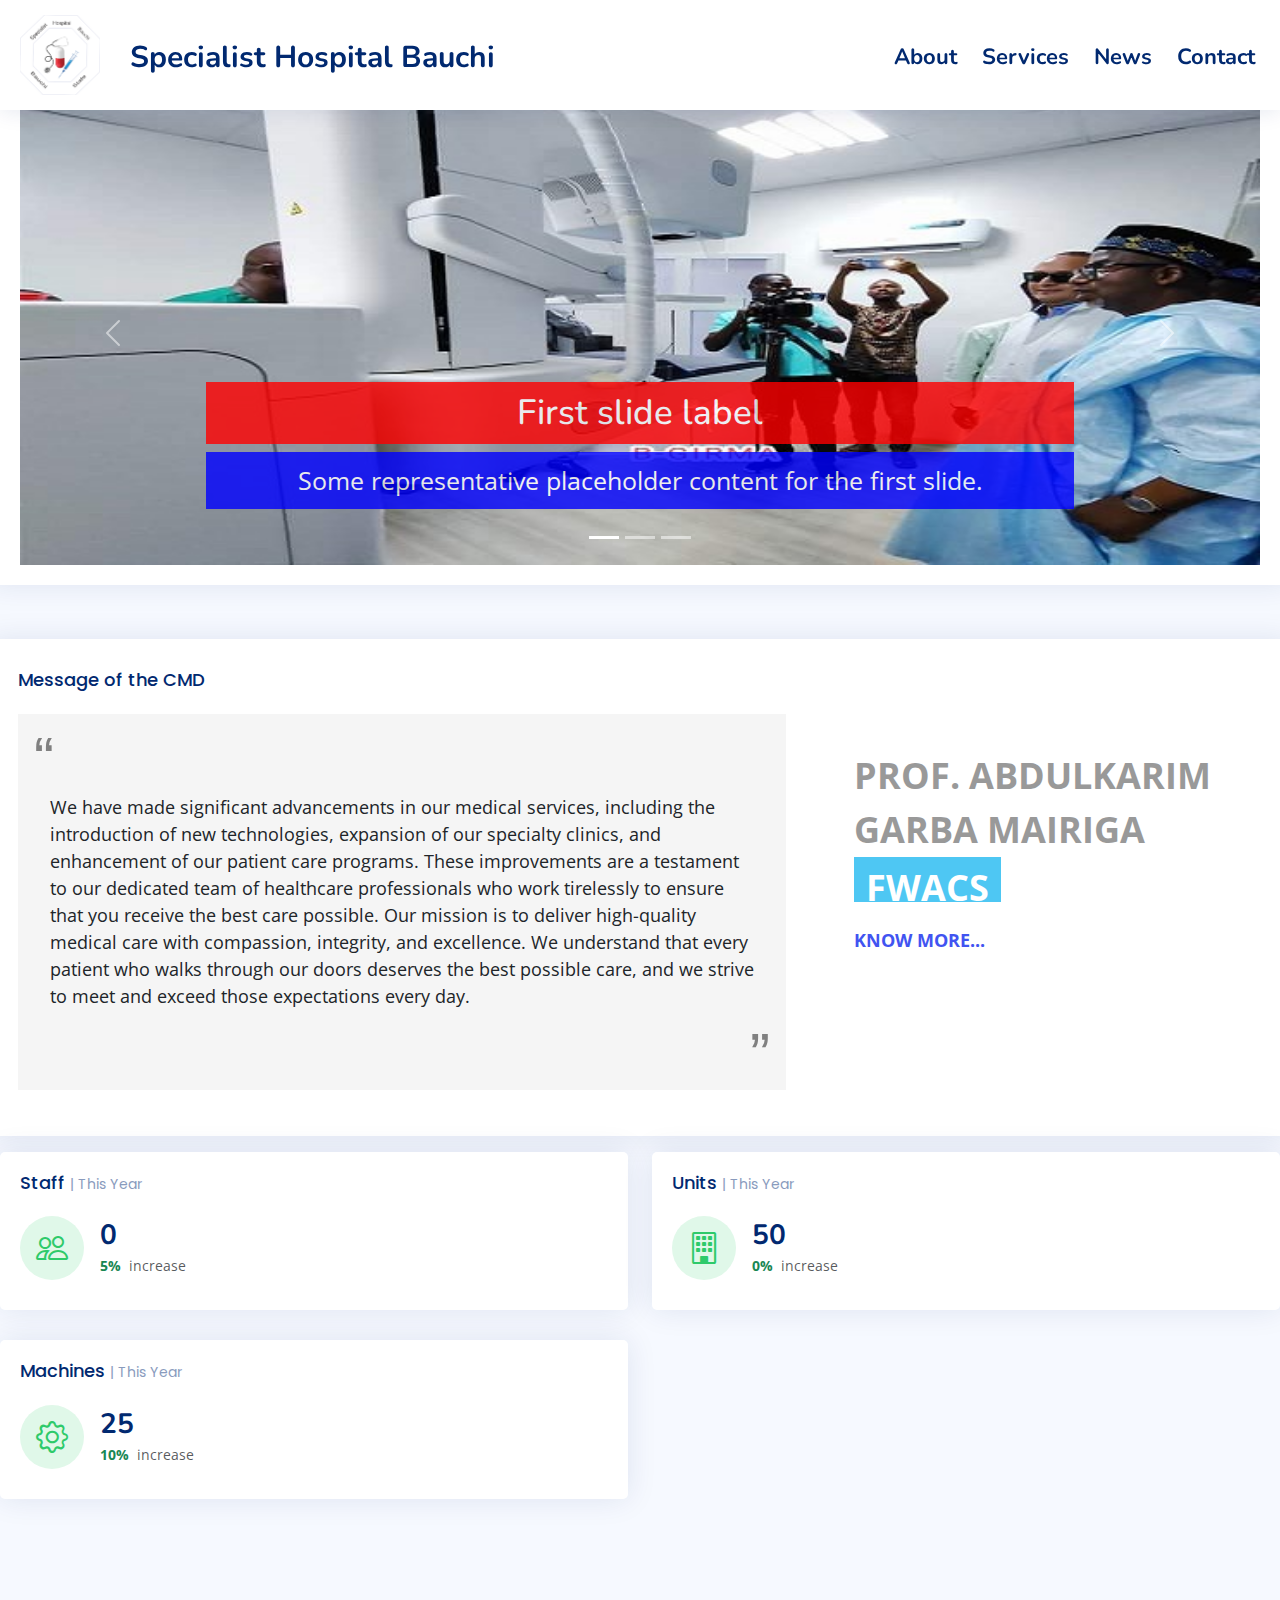
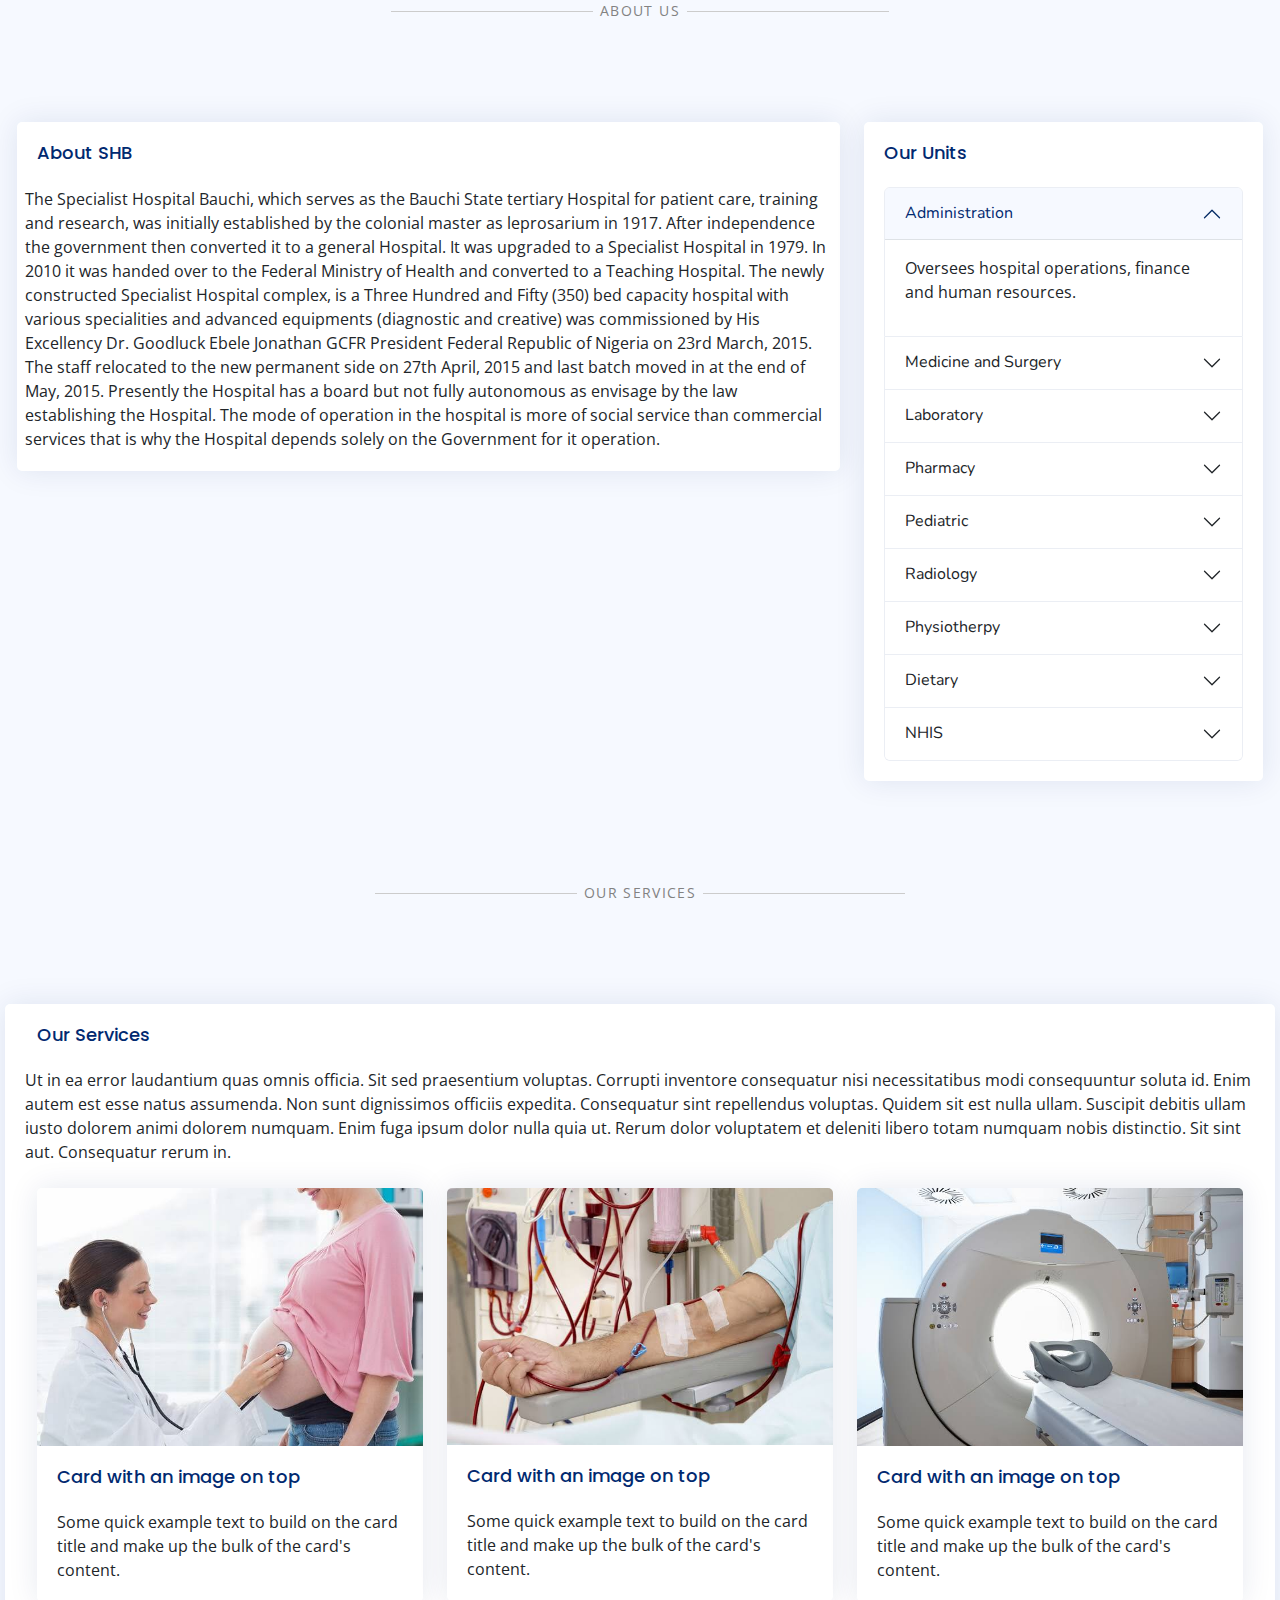
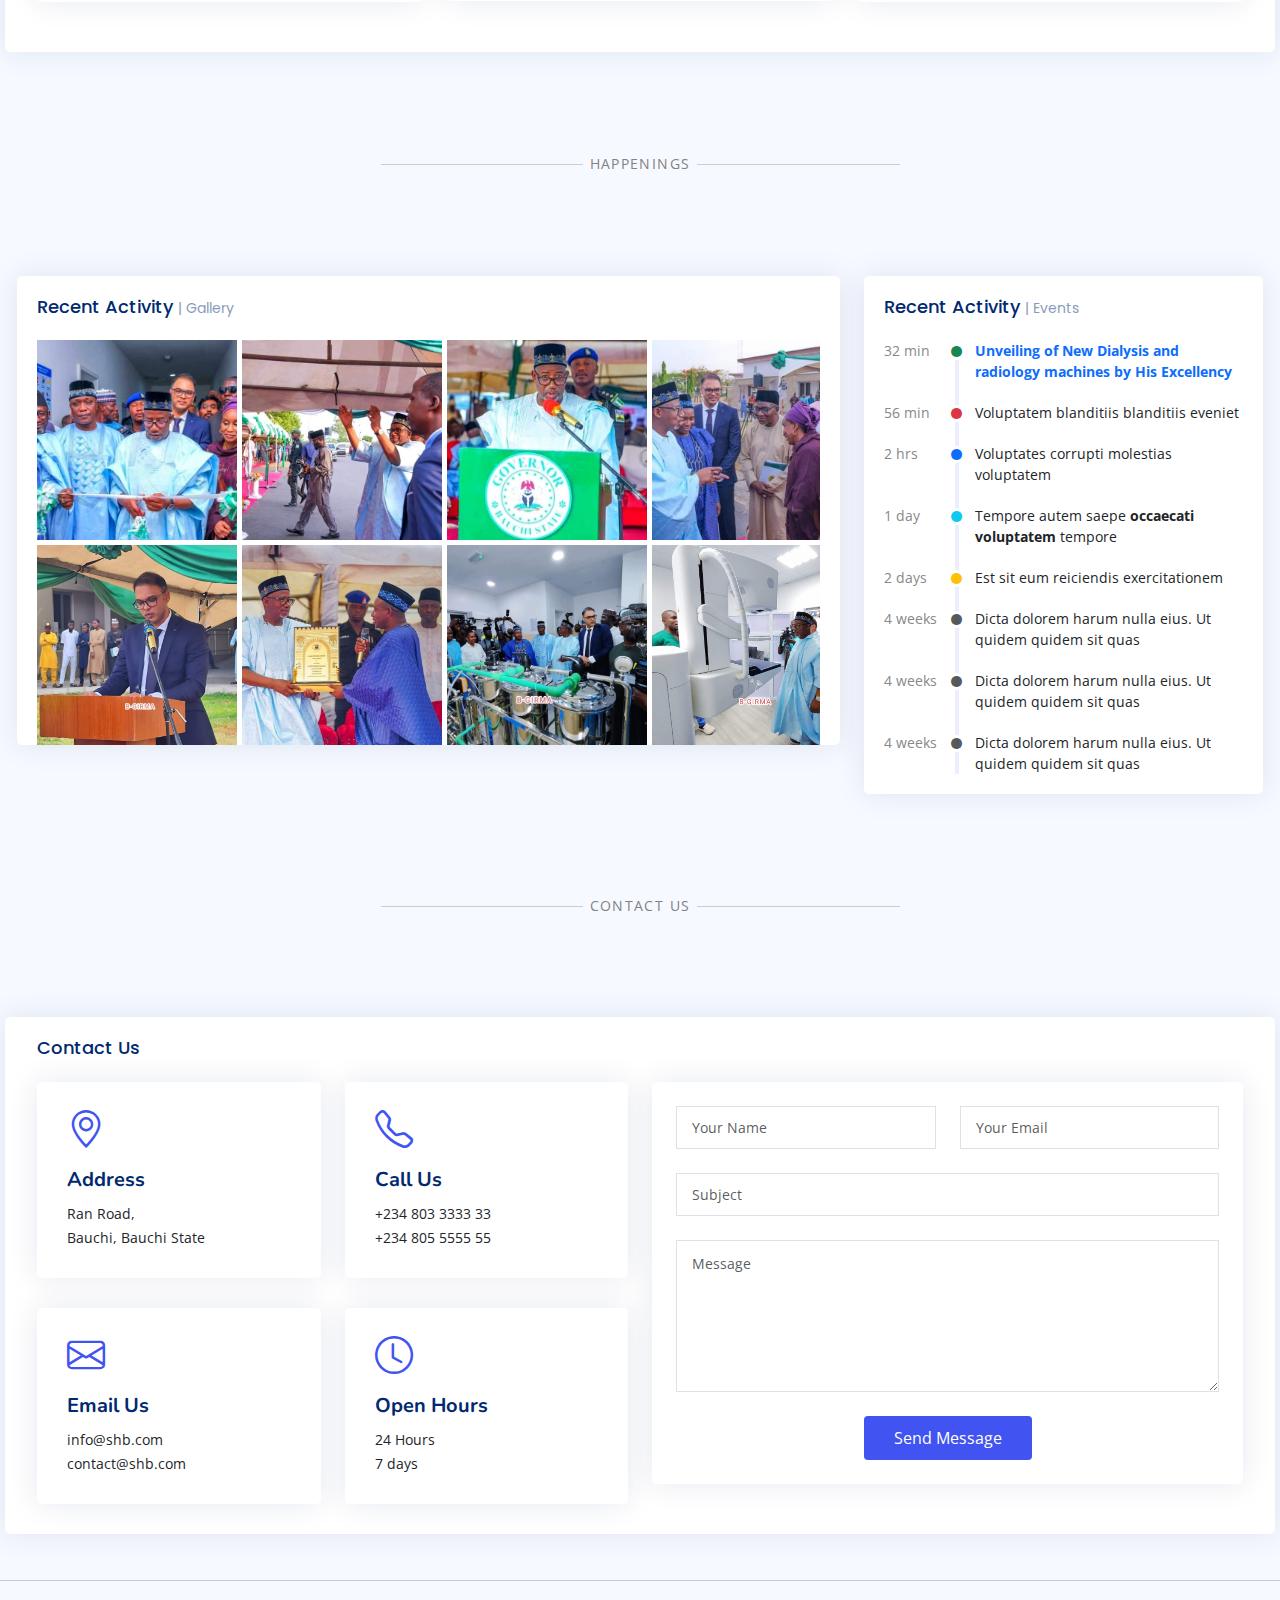
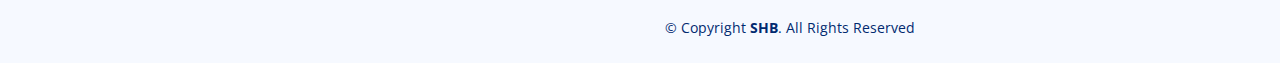
==== index.html @ db1c8786 "adding-files" ====
<!DOCTYPE html>
<html lang="en">

<head>
  <meta charset="utf-8">
  <meta content="width=device-width, initial-scale=1.0" name="viewport">

  <title>Specialist Hospital Bauchi</title>
  <meta content="" name="description">
  <meta content="" name="keywords">

  <!-- Favicons -->
  <link href="assets/img/shb/shb_logo.png" rel="icon">
  <link href="assets/img/apple-touch-icon.png" rel="apple-touch-icon">

  <!-- Google Fonts -->
  <link href="https://fonts.gstatic.com" rel="preconnect">
  <link href="https://fonts.googleapis.com/css?family=Open+Sans:300,300i,400,400i,600,600i,700,700i|Nunito:300,300i,400,400i,600,600i,700,700i|Poppins:300,300i,400,400i,500,500i,600,600i,700,700i" rel="stylesheet">

  <!-- Vendor CSS Files -->
  <link href="assets/vendor/bootstrap/css/bootstrap.min.css" rel="stylesheet">
  <link href="assets/vendor/bootstrap-icons/bootstrap-icons.css" rel="stylesheet">
  <link href="assets/vendor/boxicons/css/boxicons.min.css" rel="stylesheet">
  <link href="assets/vendor/quill/quill.snow.css" rel="stylesheet">
  <link href="assets/vendor/quill/quill.bubble.css" rel="stylesheet">
  <link href="assets/vendor/remixicon/remixicon.css" rel="stylesheet">
  <link href="assets/vendor/simple-datatables/style.css" rel="stylesheet">

  <!-- Template Main CSS File -->
  <link href="assets/css/style.css" rel="stylesheet">

  <!-- =======================================================
  * Template Name: NiceAdmin
  * Updated: May 30 2023 with Bootstrap v5.3.0
  * Template URL: https://bootstrapmade.com/nice-admin-bootstrap-admin-html-template/
  * Author: BootstrapMade.com
  * License: https://bootstrapmade.com/license/
  ======================================================== -->
</head>

<body>
  <!-- ======= Header ======= -->
  <header id="header" class="header fixed-top d-flex align-items-center" >
    <div class="d-flex align-items-center justify-content-between">
      <a href="index.html" class="logo d-flex align-items-center">
        <img src="assets/img/shb/shb_logo.png"  height="80px" width="80px" alt="">
      </a>
      <span class="d-none d-lg-block" id="head-title">Specialist Hospital Bauchi</span>
    </div><!-- End Logo -->
    <nav class="header-nav ms-auto" >
      <ul class="d-flex align-items-center">
        <li class="nav-item dropdown">
          <a class="nav-link nav-icon" href="#about">
           About
          </a><!-- End About -->
         </li>
        </li><!-- End About Nav -->
        <li class="nav-item dropdown">
          <a class="nav-link nav-icon" href="#services">
           Services
          </a><!-- End About -->
        </li><!-- End About Nav -->
        <li class="nav-item dropdown">
          <a class="nav-link nav-icon" href="#news">
           News
          </a><!-- End About -->
        </li>
        </li><!-- End About Nav -->
        <li class="nav-item dropdown">
          <a class="nav-link nav-icon" href="#contact">
           Contact
          </a>
        </li><!-- End Contact Nav -->
      </ul>
    </nav><!-- End Icons Navigation -->
  </header><!-- End Header -->
  
  <section class="section dashboard">
    <!-- Hero -->
    <div class="row">
      <div class="card" style="margin-top: -100px;">
        <div class="card-body">
          <!-- Slides with captions -->
          <div id="carouselExampleCaptions" class="carousel slide" data-bs-ride="carousel">
            <div class="carousel-indicators">
              <button type="button" data-bs-target="#carouselExampleCaptions" data-bs-slide-to="0" class="active" aria-current="true" aria-label="Slide 1"></button>
              <button type="button" data-bs-target="#carouselExampleCaptions" data-bs-slide-to="1" aria-label="Slide 2"></button>
              <button type="button" data-bs-target="#carouselExampleCaptions" data-bs-slide-to="2" aria-label="Slide 3"></button>
            </div>
            <div class="carousel-inner">
              <div class="carousel-item active">
                <img src="assets/img/shb/launching (1).jpg" class="d-block w-100" alt="...">
                <div class="carousel-caption d-none d-md-block">
                  <h5 class="heroe-title">First slide label</h5>
                  <p class="heroe-details">Some representative placeholder content for the first slide.</p>
                </div>
              </div>
              <div class="carousel-item">
                <img src="assets/img/shb/launching (2).jpg" class="d-block w-100" alt="...">
                <div class="carousel-caption d-none d-md-block">
                  <h5 class="heroe-title">Second slide label</h5>
                  <p class="heroe-details">Some representative placeholder content for the second slide.</p>
                </div>
              </div>
              <div class="carousel-item">
                <img src="assets/img/shb/launching (3).jpg" class="d-block w-100" alt="...">
                <div class="carousel-caption d-none d-md-block">
                  <h5 class="heroe-title">Third slide label</h5>
                  <p class="heroe-details">Some representative placeholder content for the third slide.</p>
                </div>
              </div>
            </div>

            <button class="carousel-control-prev" type="button" data-bs-target="#carouselExampleCaptions" data-bs-slide="prev">
              <span class="carousel-control-prev-icon" aria-hidden="true"></span>
              <span class="visually-hidden">Previous</span>
            </button>
            <button class="carousel-control-next" type="button" data-bs-target="#carouselExampleCaptions" data-bs-slide="next">
              <span class="carousel-control-next-icon" aria-hidden="true"></span>
              <span class="visually-hidden">Next</span>
            </button>
          </div><!-- End Slides with captions -->
        </div>
      </div>
    </div><!-- End Heroe -->
    <br>
    <!-- Message of the CMD -->
    <div class="row">
      <!-- Card with an image on left -->
      <div class="card mb-3" style="padding: 10px;">
        <div class="row g-0">
          <div class="col-md-8">
            <div class="card-body">
              <h5 class="card-title">Message of the CMD</h5>
              <p id="quote" style="font-size: 18px;">
                We have made significant advancements in our medical services, including the introduction of new technologies, expansion of our specialty clinics, and enhancement of our patient care programs. These improvements are a testament to our dedicated team of healthcare professionals who work tirelessly to ensure that you receive the best care possible. Our mission is to deliver high-quality medical care with compassion, integrity, and excellence. We understand that every patient who walks through our doors deserves the best possible care, and we strive to meet and exceed those expectations every day.
              </p>
            </div>
          </div>
          <div class="col-md-4">

            <div id=container>
              Prof. Abdulkarim Garba Mairiga 
              <div id=flip>
                <div><div>FWACS</div></div>
                <div><div>MHPM</div></div>
                <div><div>MBBS</div></div>
              </div>
              <a href="templates/cmd.html" style="font-size: large;">Know more...</a>
            </div>  
          </div>
        </div>
      </div><!-- End Card with an image on left -->
    </div><!-- End message of the CMD -->
    <!-- numbers -->
    <div class="row">
      <!-- Left side columns -->
      <div class="col-lg-12">
        <div class="row">
          <!-- Revenue Card -->
          <div class="col-xxl-4 col-md-6">
            <div class="card info-card revenue-card">

              <div class="card-body">
                <h5 class="card-title">Staff <span>| This Year</span></h5>

                <div class="d-flex align-items-center">
                  <div class="card-icon rounded-circle d-flex align-items-center justify-content-center">
                    <i class="bi bi-people"></i>
                  </div>
                  <div class="ps-3">
                    <h6>
                      <span class="number counter">0</span>
                    </h6>
                    <span class="text-success small pt-1 fw-bold">5%</span> <span class="text-muted small pt-2 ps-1">increase</span>

                  </div>
                </div>
              </div>

            </div>
          </div><!-- End Revenue Card -->

          <!-- Revenue Card -->
          <div class="col-xxl-4 col-md-6">
            <div class="card info-card revenue-card">

              <div class="card-body">
                <h5 class="card-title">Units <span>| This Year</span></h5>

                <div class="d-flex align-items-center">
                  <div class="card-icon rounded-circle d-flex align-items-center justify-content-center">
                    <i class="bi bi-building"></i>
                  </div>
                  <div class="ps-3">
                    <h6>50</h6>
                    <span class="text-success small pt-1 fw-bold">0%</span> <span class="text-muted small pt-2 ps-1">increase</span>

                  </div>
                </div>
              </div>

            </div>
          </div><!-- End Revenue Card -->

          <!-- Revenue Card -->
          <div class="col-xxl-4 col-md-6">
            <div class="card info-card revenue-card">

              <div class="card-body">
                <h5 class="card-title">Machines <span>| This Year</span></h5>

                <div class="d-flex align-items-center">
                  <div class="card-icon rounded-circle d-flex align-items-center justify-content-center">
                    <i class="bi bi-gear"></i>
                  </div>
                  <div class="ps-3">
                    <h6>25</h6>
                    <span class="text-success small pt-1 fw-bold">10%</span> <span class="text-muted small pt-2 ps-1">increase</span>

                  </div>
                </div>
              </div>

            </div>
          </div><!-- End Revenue Card -->
          <br>
        </div>
      </div>
    </div><!-- End numbers -->
    <!-- about -->
    <div id="about" class="seperator"><div class="or or--x" aria-role="presentation">ABOUT US</div></div>
    <br>
    <div class="row" style="margin: 5px;" >
      <!-- Left side columns -->
      <div class="col-lg-8">
        <!-- Default Card -->
        <div class="card">
          <div class="card-body">
            <h5 class="card-title">About SHB</h5>
            <div class="row">
              The Specialist Hospital Bauchi, which serves as the Bauchi State tertiary Hospital for patient care, training and research, was initially established by the colonial master as leprosarium in 1917. After independence the government then converted it to a general Hospital. It was upgraded to a Specialist Hospital in 1979. In 2010 it was handed over to the Federal Ministry of Health and converted to a Teaching Hospital. The newly constructed Specialist Hospital complex, is a Three Hundred and Fifty (350) bed capacity hospital with various specialities and advanced equipments (diagnostic and creative)   was commissioned by His Excellency Dr. Goodluck Ebele Jonathan GCFR President Federal Republic of Nigeria on 23rd March, 2015. The staff relocated to the new permanent side on 27th April, 2015 and last batch moved in at the end of May, 2015. Presently the Hospital has a board but not fully autonomous as envisage by the law establishing the Hospital. The mode of operation in the hospital is more of social service than commercial services that is why the Hospital depends solely on the Government for it operation.
            </div>           
          </div>
        </div><!-- End Default Card -->
      </div><!-- End Left side columns -->

      <!-- Right side columns -->
      <div class="col-lg-4">
          <!-- Default Card -->
        <div class="card">
          <div class="card-body">
            <h5 class="card-title">Our Units</h5>
            <!-- Default Accordion -->
            <div class="accordion" id="accordionExample">
              <div class="accordion-item">
                <h2 class="accordion-header" id="headingOne">
                  <button class="accordion-button" type="button" data-bs-toggle="collapse" data-bs-target="#collapseOne" aria-expanded="true" aria-controls="collapseOne">
                    Administration
                  </button>
                </h2>
                <div id="collapseOne" class="accordion-collapse collapse show" aria-labelledby="headingOne" data-bs-parent="#accordionExample">
                  <div class="accordion-body">
                    <p class="unit-details">Oversees hospital operations, finance and human resources.</p>
                  </div>
                </div>
              </div>
              <div class="accordion-item">
                <h2 class="accordion-header" id="headingTwo">
                  <button class="accordion-button collapsed" type="button" data-bs-toggle="collapse" data-bs-target="#collapseTwo" aria-expanded="false" aria-controls="collapseTwo">
                    Medicine and Surgery
                  </button>
                </h2>
                <div id="collapseTwo" class="accordion-collapse collapse" aria-labelledby="headingTwo" data-bs-parent="#accordionExample">
                  <div class="accordion-body">
                    <p class="unit-details">Oversees clinical and surgical operations.</p>
                  </div>
                </div>
              </div>
              <div class="accordion-item">
                <h2 class="accordion-header" id="headingThree">
                  <button class="accordion-button collapsed" type="button" data-bs-toggle="collapse" data-bs-target="#collapseThree" aria-expanded="false" aria-controls="collapseThree">
                    Laboratory
                  </button>
                </h2>
                <div id="collapseThree" class="accordion-collapse collapse" aria-labelledby="headingThree" data-bs-parent="#accordionExample">
                  <div class="accordion-body">
                    <p class="unit-details">
                      Conducts blood tests, biopsies, and other diagnostic tests.
                    </p>
                  </div>
                </div>
              </div>
              <div class="accordion-item">
                <h2 class="accordion-header" id="headingFour">
                  <button class="accordion-button collapsed" type="button" data-bs-toggle="collapse" data-bs-target="#collapseFour" aria-expanded="false" aria-controls="collapseThree">
                    Pharmacy
                  </button>
                </h2>
                <div id="collapseFour" class="accordion-collapse collapse" aria-labelledby="headingFour" data-bs-parent="#accordionExample">
                  <div class="accordion-body">
                    <p class="unit-details">
                      Dispenses medications and advices on drug use.
                    </p>
                  </div>
                </div>
              </div>
              <div class="accordion-item">
                <h2 class="accordion-header" id="headingFive">
                  <button class="accordion-button collapsed" type="button" data-bs-toggle="collapse" data-bs-target="#collapseFive" aria-expanded="false" aria-controls="collapseThree">
                    Pediatric
                  </button>
                </h2>
                <div id="collapseFive" class="accordion-collapse collapse" aria-labelledby="headingFive" data-bs-parent="#accordionExample">
                  <div class="accordion-body">
                    <p class="unit-details">
                      Cares for infants, children, and adolescence.
                    </p>
                  </div>
                </div>
              </div>
              <div class="accordion-item">
                <h2 class="accordion-header" id="headingSix">
                  <button class="accordion-button collapsed" type="button" data-bs-toggle="collapse" data-bs-target="#collapseSix" aria-expanded="false" aria-controls="collapseThree">
                    Radiology
                  </button>
                </h2>
                <div id="collapseSix" class="accordion-collapse collapse" aria-labelledby="headingSix" data-bs-parent="#accordionExample">
                  <div class="accordion-body">
                    <p class="unit-details">
                      Provide X-ray, ultround, CT scan and other radiographic sevices.
                    </p>
                  </div>
                </div>
              </div>
              <div class="accordion-item">
                <h2 class="accordion-header" id="headingSeven">
                  <button class="accordion-button collapsed" type="button" data-bs-toggle="collapse" data-bs-target="#collapseSeven" aria-expanded="false" aria-controls="collapseThree">
                    Physiotherpy
                  </button>
                </h2>
                <div id="collapseSeven" class="accordion-collapse collapse" aria-labelledby="headingSeven" data-bs-parent="#accordionExample">
                  <div class="accordion-body">
                    <p class="unit-details">
                      Helps patients recover from injuries or illness.
                    </p>
                  </div>
                </div>
              </div>
              <div class="accordion-item">
                <h2 class="accordion-header" id="headingEight">
                  <button class="accordion-button collapsed" type="button" data-bs-toggle="collapse" data-bs-target="#collapseEight" aria-expanded="false" aria-controls="collapseThree">
                    Dietary
                  </button>
                </h2>
                <div id="collapseEight" class="accordion-collapse collapse" aria-labelledby="headingEight" data-bs-parent="#accordionExample">
                  <div class="accordion-body">
                    <p class="unit-details">
                      Provides nutritional councelling and meal planning.
                    </p>
                  </div>
                </div>
              </div>
              <div class="accordion-item">
                <h2 class="accordion-header" id="headingNine">
                  <button class="accordion-button collapsed" type="button" data-bs-toggle="collapse" data-bs-target="#collapseEight" aria-expanded="false" aria-controls="collapseThree">
                    NHIS
                  </button>
                </h2>
                <div id="collapseNine" class="accordion-collapse collapse" aria-labelledby="headingNine" data-bs-parent="#accordionExample">
                  <div class="accordion-body">
                    <p class="unit-details">
                      Provides helth insurance for assurance of health services.
                    </p>
                  </div>
                </div>
              </div>
            </div><!-- End Default Accordion Example -->
          </div>
        </div><!-- End Default Card -->
      </div><!-- End Right side columns -->
    </div><!-- End about -->
   
    <!-- services -->
    <div id="services" class="seperator"><div class="or or--x" aria-role="presentation">OUR SERVICES</div></div>
    <br>
    <div class="row" style="margin: 5px;" id="services">
      <!-- Default Card -->
      <div class="card">
        <div class="card-body">
          <h5 class="card-title">Our Services</h5>
          <div class="row">
            Ut in ea error laudantium quas omnis officia. Sit sed praesentium voluptas. Corrupti inventore consequatur nisi necessitatibus modi consequuntur soluta id. Enim autem est esse natus assumenda. Non sunt dignissimos officiis expedita. Consequatur sint repellendus voluptas.
            Quidem sit est nulla ullam. Suscipit debitis ullam iusto dolorem animi dolorem numquam. Enim fuga ipsum dolor nulla quia ut.
            Rerum dolor voluptatem et deleniti libero totam numquam nobis distinctio. Sit sint aut. Consequatur rerum in.
          </div>
          <br>
          <div class="row">
            <div class="col-lg-4">
              <!-- Card with an image on top -->
              <div class="card">
                <img src="assets/img/shb/maternity.jpeg" class="card-img-top" alt="...">
                <div class="card-body">
                  <h5 class="card-title">Card with an image on top</h5>
                  <p class="card-text">Some quick example text to build on the card title and make up the bulk of the card's content.</p>
                </div>
              </div><!-- End Card with an image on top -->
            </div>
            <div class="col-lg-4">
              <!-- Card with an image on top -->
              <div class="card">
                <img src="assets/img/shb/dialysis.jpeg" class="card-img-top" alt="...">
                <div class="card-body">
                  <h5 class="card-title">Card with an image on top</h5>
                  <p class="card-text">Some quick example text to build on the card title and make up the bulk of the card's content.</p>
                </div>
              </div><!-- End Card with an image on top -->
            </div>
            <div class="col-lg-4">
              <!-- Card with an image on top -->
              <div class="card">
                <img src="assets/img/shb/ct.jpeg" class="card-img-top" alt="...">
                <div class="card-body">
                  <h5 class="card-title">Card with an image on top</h5>
                  <p class="card-text">Some quick example text to build on the card title and make up the bulk of the card's content.</p>
                </div>
              </div><!-- End Card with an image on top -->
            </div>
            
          </div>
        </div>
      </div><!-- End Default Card -->
    </div><!-- End services -->

    <!-- news -->
    <div id="news" class="seperator"><div class="or or--x" aria-role="presentation">HAPPENINGS</div></div>
    <br>
    <div class="row" style="margin: 5px;" id="news">
      <!-- Left side columns -->
      <div class="col-lg-8">
          <!-- Top Selling -->
      
        <div class="card">
          <div class="card-body pb-0">
            <h5 class="card-title">Recent Activity <span>| Gallery</span></h5>

            <div class="gallery" >
              <article style="--bg-img:url(assets/img/shb/launching (36).jpg)">
                <button type="button" aria-label="">
                  <img src="assets/img/shb/launching (36).jpg" alt="Launching of dialysis machine">
                </button>
                <div>
                  <h2>Launching of newly installed machine by His Excellency</h2>
                  <hr>
                  <p>His excellency the Executive Governor of Bauchi State launching the newly installed dialysis and radiology machine at the Specialist Hospital Bauchi</p>
                  <button type="button" data-close="" aria-label="Close" tabindex="-1">&#10005;</button>
                </div>
              </article>
            
              <article style="--bg-img:url(assets/img/shb/launching (25).jpg)">
                <button type="button">
                  <img src="assets/img/shb/launching (25).jpg" alt="His Excellency's arrival">
                </button>
                <div>
                  <h2>His Excellency's arrival</h2>
                  <hr>
                  <p>His Excellency's arrival ath the event of launching newly installed dialysis and radiology machine.</p>
                  <button type="button" data-close="" aria-label="" tabindex="-1">&#10005;</button>
                </div>
              </article>
            
              <article style="--bg-img:url(assets/img/shb/launching (40).jpg)">
                <button type="button">
                  <img src="assets/img/shb/launching (40).jpg" alt="Image ">
                </button>
                <div>
                  <h2>His Excellency making a remark</h2>
                  <hr>
                  <p>His Excellency making a remark on the new development brought to the state through Specialist Hospital Bauchi.</p>
                  <button type="button" data-close="" aria-label="remark"  tabindex="-1">&#10005;</button>
                </div>
              </article>
            
              <article style="--bg-img:url(assets/img/shb/launching (27).jpg)">
                <button type="button">
                  <img src="assets/img/shb/launching (27).jpg" alt="Image ">
                </button>
                <div>
                  <h2>Hats off</h2>
                  <hr>
                  <p>The men behind the Job, His Excellency, Commissioner of Health, the Chairperson Spcialist Hospital Board and the CMD</p>
                  <button type="button" data-close="" aria-label="salute" tabindex="-1">&#10005;</button>
                </div>
              </article>
              </article>
            
              <article style="--bg-img:url(assets/img/shb/launching (11).jpg)">
                <button type="button" aria-label="kiran">
                  <img src="assets/img/shb/launching (11).jpg" alt="Image ">
                </button>
                <div>
                  <h2>Dr. Kiran</h2>
                  <hr>
                  <p>Dr. Kiran, the man whose company are behind the giant stride making a speech and the event.</p>
                  <button type="button" data-close="" aria-label="kiran" tabindex="-1">&#10005;</button>
                </div>
              </article>
              </article>
            
              <article style="--bg-img:url(assets/img/shb/launching (37).jpg)">
                <button type="button" aria-label="award">
                  <img src="assets/img/shb/launching (37).jpg" alt="Image ">
                </button>
                <div>
                  <h2>Award</h2>
                  <hr>
                  <p>Commissioner of Health presenting an award of Excellencce to His Excellency.</p>
                  <button type="button" data-close="" aria-label="award" tabindex="-1">&#10005;</button>
                </div>
              </article>
              </article>
            
              <article style="--bg-img:url(assets/img/shb/launching (8).jpg)">
                <button type="button" aria-label="inspection-1">
                  <img src="assets/img/shb/launching (8).jpg" alt="Image ">
                </button>
                <div>
                  <h2>Inspection of new dialysis machines</h2>
                  <hr>                        
                  <p>The dignitaries inspecting the newly installed dialysis machine.</p>
                  <button type="button" data-close="" aria-label="inspection-1" tabindex="-1">&#10005;</button>
                </div>
              </article>
            
              <article style="--bg-img:url(assets/img/shb/launching (43).jpg)">
                <button type="button" aria-label="inspection-2">
                  <img src="assets/img/shb/launching (43).jpg" alt="Image ">
                </button>
                <div>
                  <h2>Inspection of new radiology machine</h2>
                  <hr>
                  <p>The dignitaries inspecting newly installed radiology machine.</p>
                  <button type="button" data-close="" aria-label="inspection-2" tabindex="-1">&#10005;</button>
                </div>
              </article>
            </div>
        </div>
      </div><!-- End Top Selling -->

      </div><!-- End Left side columns -->

      <!-- Right side columns -->
      <div class="col-lg-4">
        <!-- Recent Activity -->
        <div class="card">
          <div class="card-body">
            <h5 class="card-title">Recent Activity <span>| Events</span></h5>

            <div class="activity">

              <div class="activity-item d-flex">
                <div class="activite-label">32 min</div>
                <i class='bi bi-circle-fill activity-badge text-success align-self-start'></i>
                <div class="activity-content">
                  <a href="templates/unvailing.html" class="text-primary fw-bold">Unveiling of New Dialysis and radiology machines by His Excellency</a>
                </div>
              </div><!-- End activity item-->

              <div class="activity-item d-flex">
                <div class="activite-label">56 min</div>
                <i class='bi bi-circle-fill activity-badge text-danger align-self-start'></i>
                <div class="activity-content">
                  Voluptatem blanditiis blanditiis eveniet
                </div>
              </div><!-- End activity item-->

              <div class="activity-item d-flex">
                <div class="activite-label">2 hrs</div>
                <i class='bi bi-circle-fill activity-badge text-primary align-self-start'></i>
                <div class="activity-content">
                  Voluptates corrupti molestias voluptatem
                </div>
              </div><!-- End activity item-->

              <div class="activity-item d-flex">
                <div class="activite-label">1 day</div>
                <i class='bi bi-circle-fill activity-badge text-info align-self-start'></i>
                <div class="activity-content">
                  Tempore autem saepe <a href="#" class="fw-bold text-dark">occaecati voluptatem</a> tempore
                </div>
              </div><!-- End activity item-->

              <div class="activity-item d-flex">
                <div class="activite-label">2 days</div>
                <i class='bi bi-circle-fill activity-badge text-warning align-self-start'></i>
                <div class="activity-content">
                  Est sit eum reiciendis exercitationem
                </div>
              </div><!-- End activity item-->

              <div class="activity-item d-flex">
                <div class="activite-label">4 weeks</div>
                <i class='bi bi-circle-fill activity-badge text-muted align-self-start'></i>
                <div class="activity-content">
                  Dicta dolorem harum nulla eius. Ut quidem quidem sit quas
                </div>
              </div><!-- End activity item-->
              <div class="activity-item d-flex">
                <div class="activite-label">4 weeks</div>
                <i class='bi bi-circle-fill activity-badge text-muted align-self-start'></i>
                <div class="activity-content">
                  Dicta dolorem harum nulla eius. Ut quidem quidem sit quas
                </div>
              </div><!-- End activity item-->
              <div class="activity-item d-flex">
                <div class="activite-label">4 weeks</div>
                <i class='bi bi-circle-fill activity-badge text-muted align-self-start'></i>
                <div class="activity-content">
                  Dicta dolorem harum nulla eius. Ut quidem quidem sit quas
                </div>
              </div><!-- End activity item-->
              
            </div>
          </div>
        </div><!-- End Recent Activity -->
      </div><!-- End Right side columns -->
    </div><!-- End news -->
    <!-- contact -->
    <div id="contact" class="seperator"><div class="or or--x" aria-role="presentation">CONTACT US</div></div>
    <br>
    <div class="row contact" style="margin: 5px;">
      <div class="card">
        <div class="card-body pb-0">
          <h5 class="card-title">Contact Us</span></h5>
          <div class="row gy-4">

            <div class="col-xl-6">

              <div class="row">
                <div class="col-lg-6">
                  <div class="info-box card">
                    <i class="bi bi-geo-alt"></i>
                    <h3>Address</h3>
                    <p>Ran Road,<br>Bauchi, Bauchi State</p>
                  </div>
                </div>
                <div class="col-lg-6">
                  <div class="info-box card">
                    <i class="bi bi-telephone"></i>
                    <h3>Call Us</h3>
                    <p>+234 803 3333 33<br>+234 805 5555 55</p>
                  </div>
                </div>
                <div class="col-lg-6">
                  <div class="info-box card">
                    <i class="bi bi-envelope"></i>
                    <h3>Email Us</h3>
                    <p>info@shb.com<br>contact@shb.com</p>
                  </div>
                </div>
                <div class="col-lg-6">
                  <div class="info-box card">
                    <i class="bi bi-clock"></i>
                    <h3>Open Hours</h3>
                    <p>24 Hours<br>7 days</p>
                  </div>
                </div>
              </div>
            </div>

            <div class="col-xl-6">
              <div class="card p-4">
                <form action="forms/contact.php" method="post" class="php-email-form">
                  <div class="row gy-4">

                    <div class="col-md-6">
                      <input type="text" name="name" class="form-control" placeholder="Your Name" required>
                    </div>

                    <div class="col-md-6 ">
                      <input type="email" class="form-control" name="email" placeholder="Your Email" required>
                    </div>

                    <div class="col-md-12">
                      <input type="text" class="form-control" name="subject" placeholder="Subject" required>
                    </div>

                    <div class="col-md-12">
                      <textarea class="form-control" name="message" rows="6" placeholder="Message" required></textarea>
                    </div>

                    <div class="col-md-12 text-center">
                      <div class="loading">Loading</div>
                      <div class="error-message"></div>
                      <div class="sent-message">Your message has been sent. Thank you!</div>
                      <button type="submit">Send Message</button>
                    </div>
                  </div>
                </form>
              </div>
            </div>
          </div>
        </div><!-- end card body --> 
      </div><!-- end card --> 
    </div> <!-- end contact --> 
  </section><!-- End #section -->
  <hr>
  <!-- ======= Footer ======= -->
  <footer id="footer" class="footer">
    <div class="copyright">
      &copy; Copyright <strong><span>SHB</span></strong>. All Rights Reserved
    </div>
    <div class="credits">
      <!-- All the links in the footer should remain intact. -->
      <!-- You can delete the links only if you purchased the pro version. -->
      <!-- Licensing information: https://bootstrapmade.com/license/ -->
      <!-- Purchase the pro version with working PHP/AJAX contact form: https://bootstrapmade.com/nice-admin-bootstrap-admin-html-template/ -->
      <!-- Designed by <a href="https://bootstrapmade.com/">BootstrapMade</a> -->
    </div>
  </footer><!-- End Footer -->

  <a href="#" class="back-to-top d-flex align-items-center justify-content-center"><i class="bi bi-arrow-up-short"></i></a>

  <!-- Vendor JS Files -->
  <script src="assets/vendor/apexcharts/apexcharts.min.js"></script>
  <script src="assets/vendor/bootstrap/js/bootstrap.bundle.min.js"></script>
  <script src="assets/vendor/chart.js/chart.umd.js"></script>
  <script src="assets/vendor/echarts/echarts.min.js"></script>
  <script src="assets/vendor/quill/quill.min.js"></script>
  <script src="assets/vendor/simple-datatables/simple-datatables.js"></script>
  <script src="assets/vendor/tinymce/tinymce.min.js"></script>
  <script src="assets/vendor/php-email-form/validate.js"></script>

  <!-- Template Main JS File -->
  <script src="assets/js/main.js"></script>

</body>

</html>
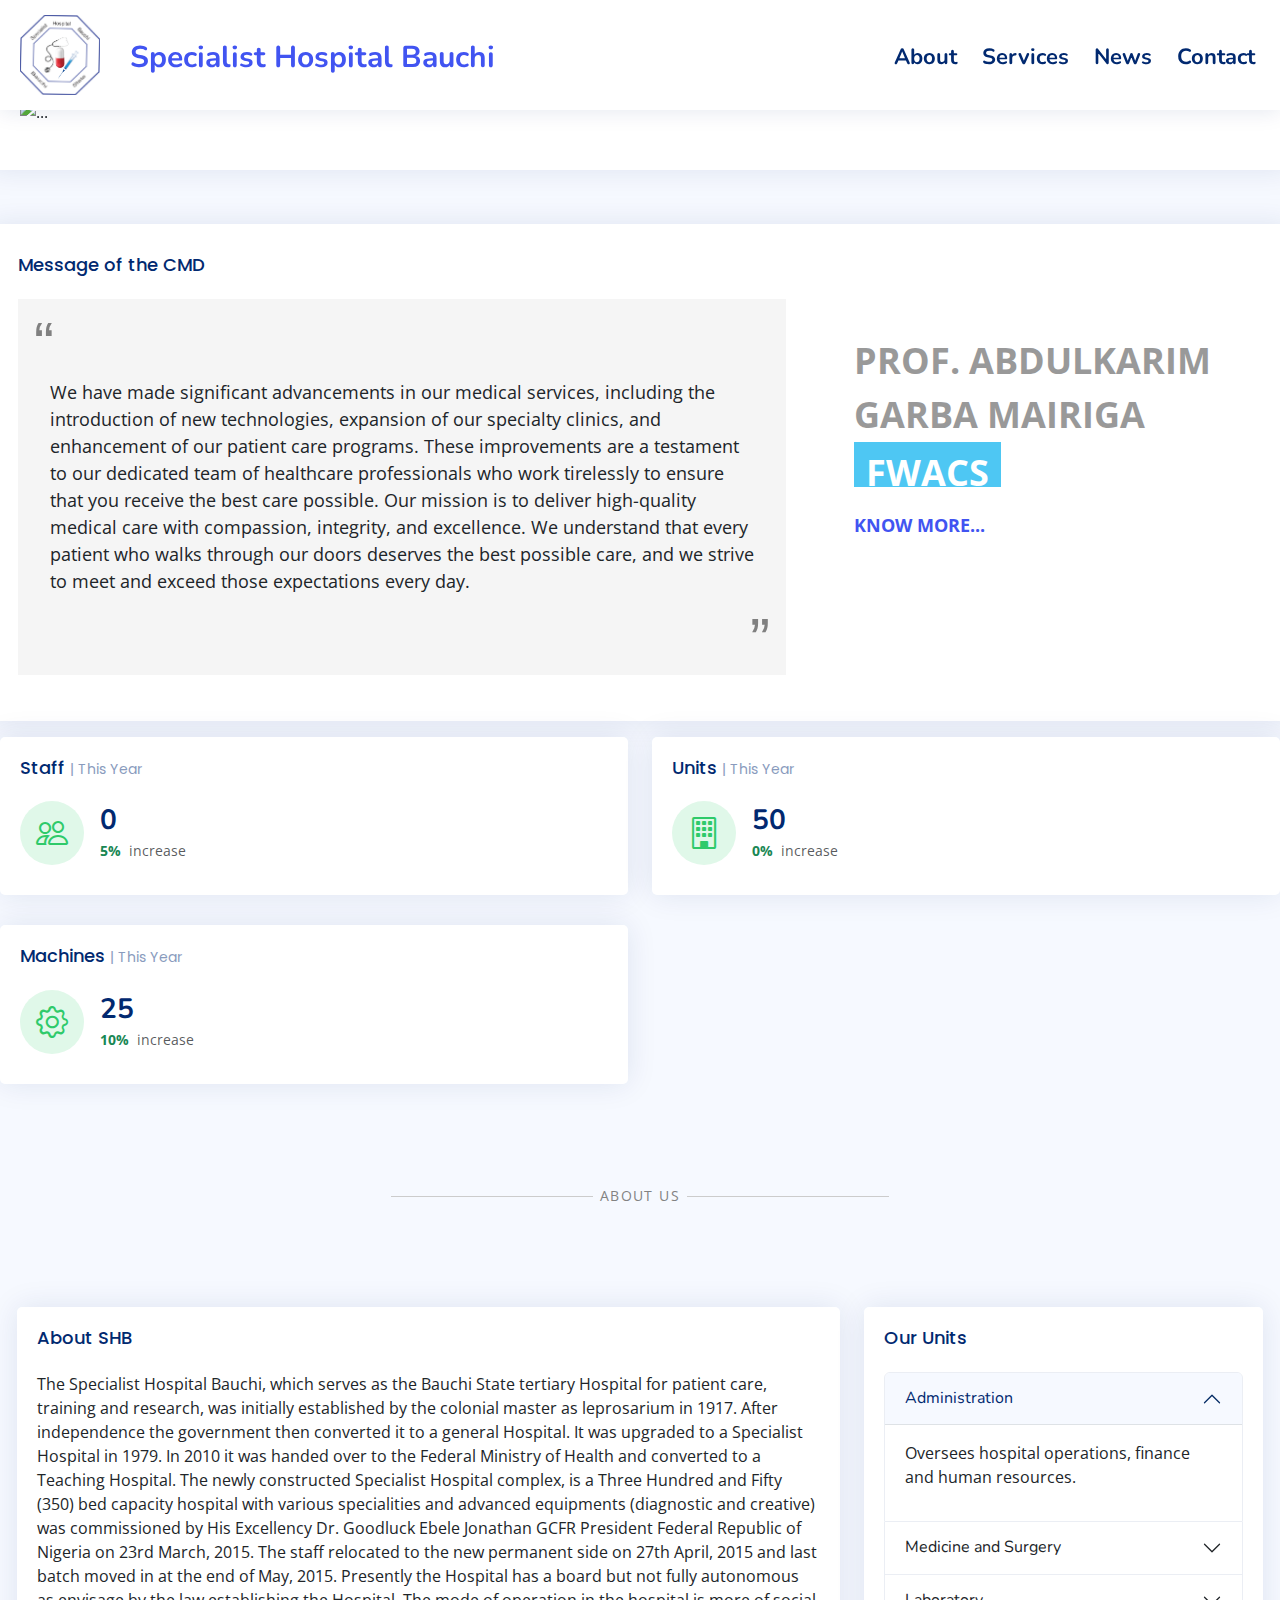
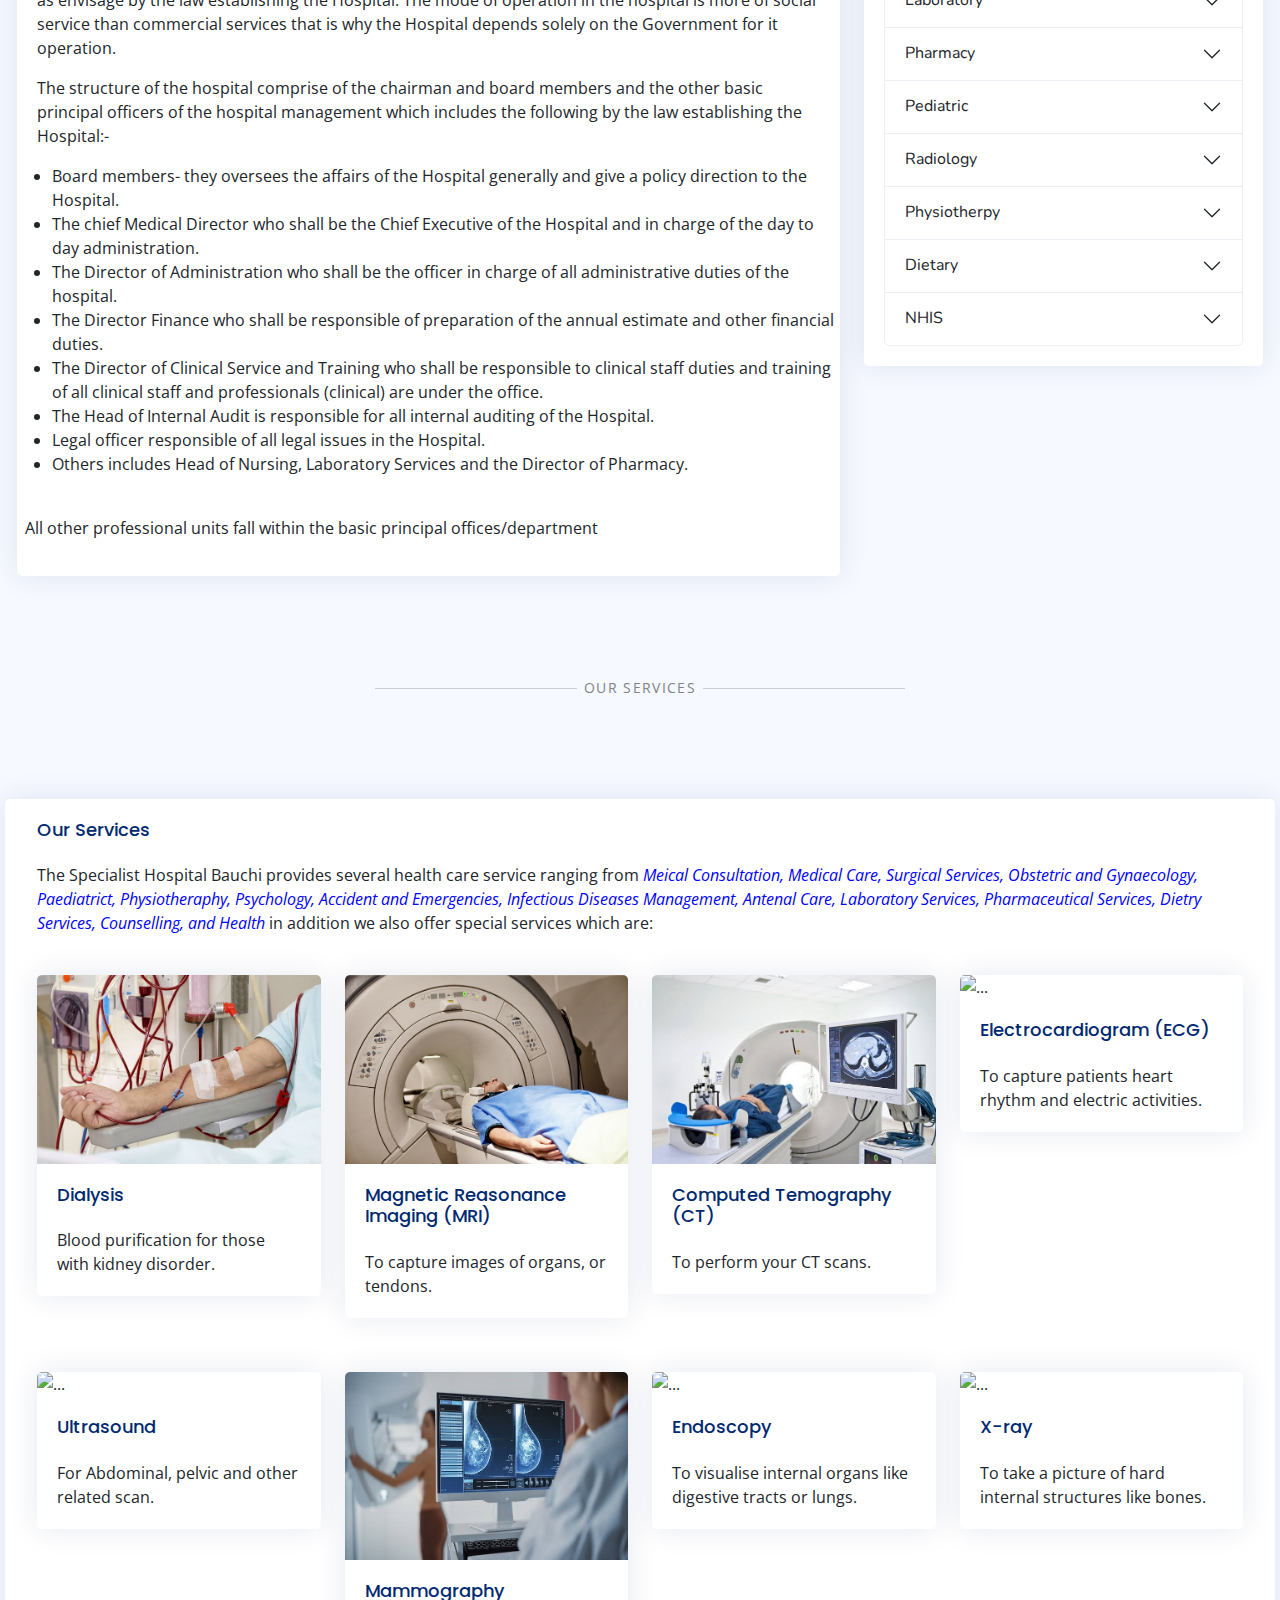
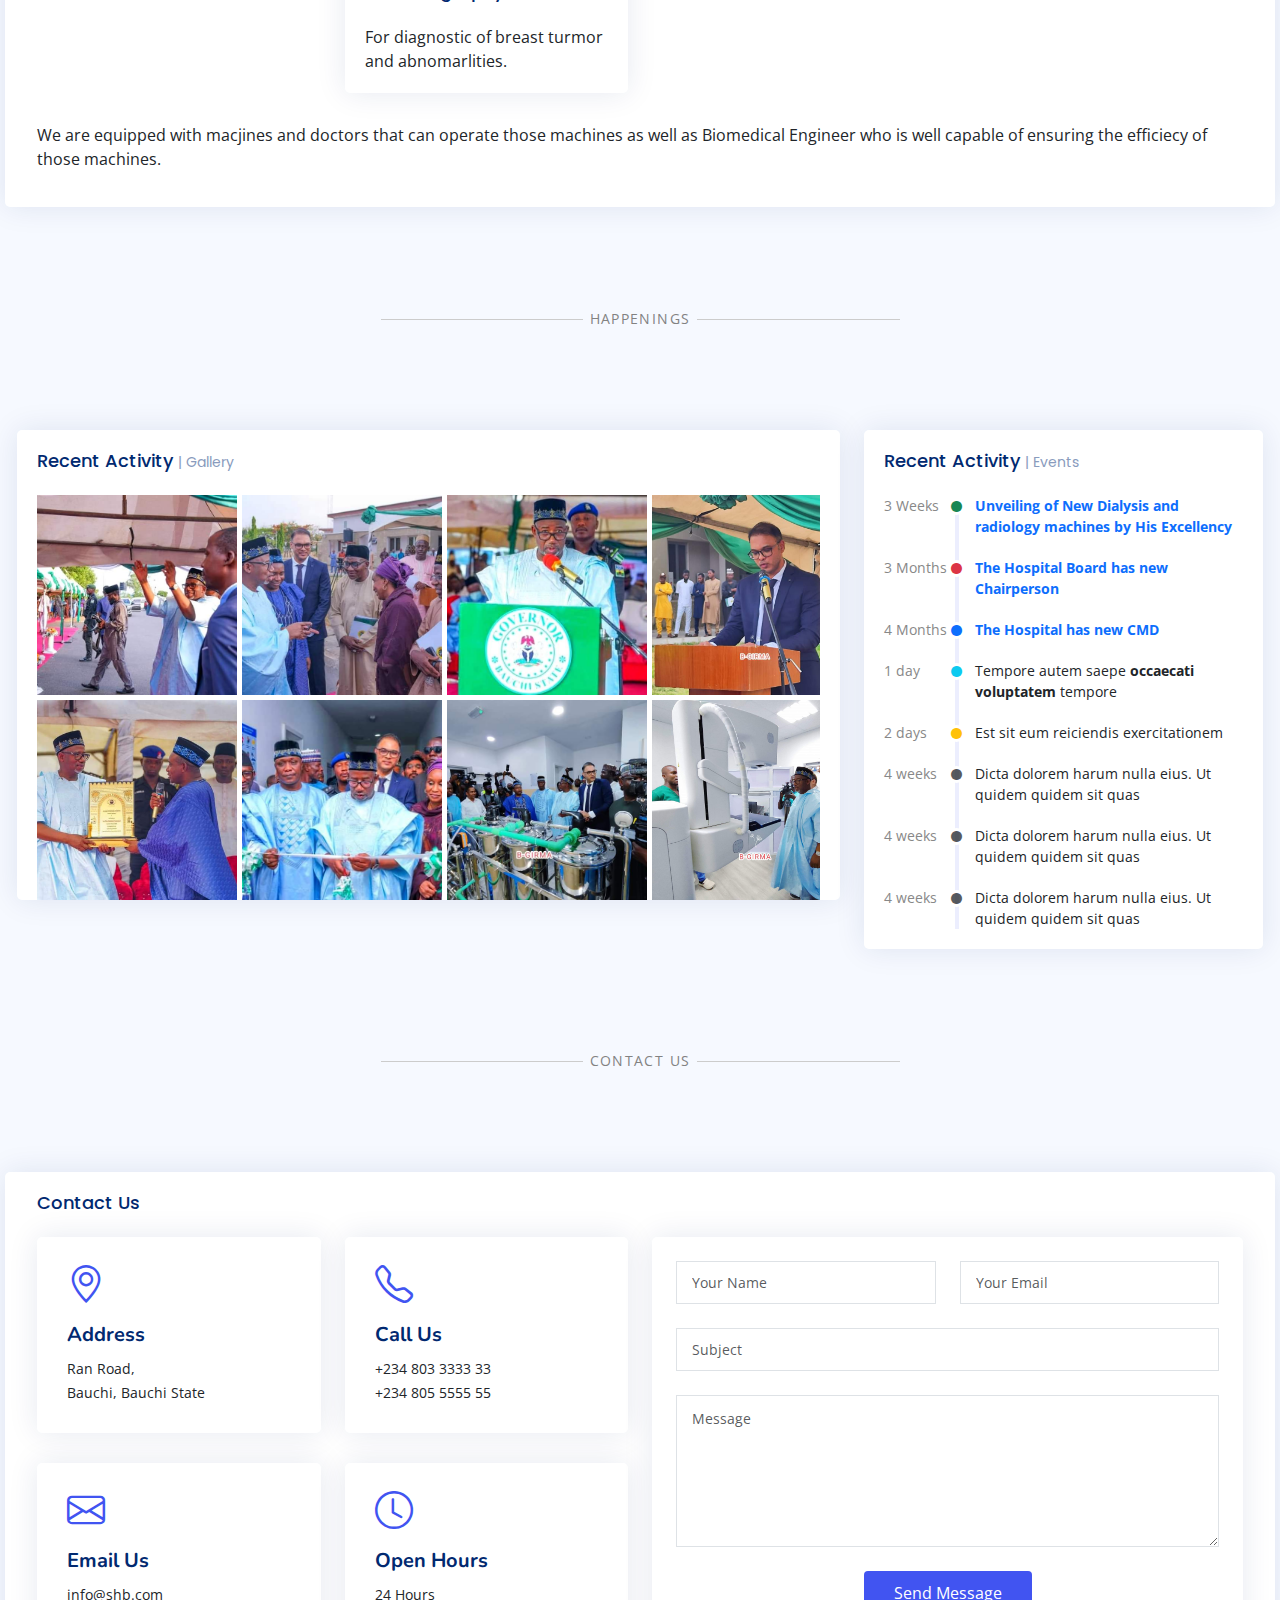
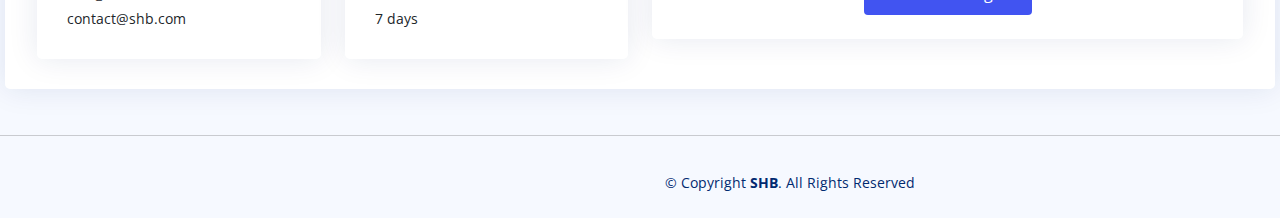
==== commit ab6627b9: "text-editing" ====
--- a/index.html
+++ b/index.html
@@ -45,7 +45,7 @@
       <a href="index.html" class="logo d-flex align-items-center">
         <img src="assets/img/shb/shb_logo.png"  height="80px" width="80px" alt="">
       </a>
-      <span class="d-none d-lg-block" id="head-title">Specialist Hospital Bauchi</span>
+      <span class="d-none d-lg-block" id="head-title"><a href="index.html">Specialist Hospital Bauchi</a></span>
     </div><!-- End Logo -->
     <nav class="header-nav ms-auto" >
       <ul class="d-flex align-items-center">
@@ -86,27 +86,51 @@
               <button type="button" data-bs-target="#carouselExampleCaptions" data-bs-slide-to="0" class="active" aria-current="true" aria-label="Slide 1"></button>
               <button type="button" data-bs-target="#carouselExampleCaptions" data-bs-slide-to="1" aria-label="Slide 2"></button>
               <button type="button" data-bs-target="#carouselExampleCaptions" data-bs-slide-to="2" aria-label="Slide 3"></button>
+              <button type="button" data-bs-target="#carouselExampleCaptions" data-bs-slide-to="3" aria-label="Slide 4"></button>
+              <button type="button" data-bs-target="#carouselExampleCaptions" data-bs-slide-to="4" aria-label="Slide 5"></button>
+              <button type="button" data-bs-target="#carouselExampleCaptions" data-bs-slide-to="5" aria-label="Slide 6"></button>
             </div>
             <div class="carousel-inner">
               <div class="carousel-item active">
-                <img src="assets/img/shb/launching (1).jpg" class="d-block w-100" alt="...">
+                <img src="assets/img/shb/heroe1.jpg" class="d-block w-100" alt="...">
                 <div class="carousel-caption d-none d-md-block">
-                  <h5 class="heroe-title">First slide label</h5>
-                  <p class="heroe-details">Some representative placeholder content for the first slide.</p>
+                  <h5 class="heroe-title">Specialist Hospital Complex</h5>
+                  <p class="heroe-details">World standard designed structure that has what is takes to compete globally</p>
                 </div>
               </div>
               <div class="carousel-item">
-                <img src="assets/img/shb/launching (2).jpg" class="d-block w-100" alt="...">
+                <img src="assets/img/shb/heroe2.jpg" class="d-block w-100" alt="...">
                 <div class="carousel-caption d-none d-md-block">
-                  <h5 class="heroe-title">Second slide label</h5>
-                  <p class="heroe-details">Some representative placeholder content for the second slide.</p>
+                  <h5 class="heroe-title">The CMD and the Chairperson</h5>
+                  <p class="heroe-details">At a meeting discussing on the progress of the Hospital</p>
                 </div>
               </div>
               <div class="carousel-item">
-                <img src="assets/img/shb/launching (3).jpg" class="d-block w-100" alt="...">
+                <img src="assets/img/shb/heroe3.jpg" class="d-block w-100" alt="...">
                 <div class="carousel-caption d-none d-md-block">
-                  <h5 class="heroe-title">Third slide label</h5>
-                  <p class="heroe-details">Some representative placeholder content for the third slide.</p>
+                  <h5 class="heroe-title">Board Members</h5>
+                  <p class="heroe-details">All hands on deck to serve the Hospital.</p>
+                </div>
+              </div>
+              <div class="carousel-item">
+                <img src="assets/img/shb/heroe4.jpg" class="d-block w-100" alt="...">
+                <div class="carousel-caption d-none d-md-block">
+                  <h5 class="heroe-title">Endoscopy Machine</h5>
+                  <p class="heroe-details">Dr. Kiran demontrating to the CMD the newly installed endoscopy machine</p>
+                </div>
+              </div>
+              <div class="carousel-item">
+                <img src="assets/img/shb/heroe5.jpg" class="d-block w-100" alt="...">
+                <div class="carousel-caption d-none d-md-block">
+                  <h5 class="heroe-title">Dialysis Machine</h5>
+                  <p class="heroe-details">The CMD and His team inspecting the newly installed dialysis machine</p>
+                </div>
+              </div>
+              <div class="carousel-item">
+                <img src="assets/img/shb/heroe6.jpg" class="d-block w-100" alt="...">
+                <div class="carousel-caption d-none d-md-block">
+                  <h5 class="heroe-title">Dialysis Machine</h5>
+                  <p class="heroe-details">The CMD and His team inspecting the newly installed X-ray machine</p>
                 </div>
               </div>
             </div>
@@ -239,7 +263,21 @@
           <div class="card-body">
             <h5 class="card-title">About SHB</h5>
             <div class="row">
-              The Specialist Hospital Bauchi, which serves as the Bauchi State tertiary Hospital for patient care, training and research, was initially established by the colonial master as leprosarium in 1917. After independence the government then converted it to a general Hospital. It was upgraded to a Specialist Hospital in 1979. In 2010 it was handed over to the Federal Ministry of Health and converted to a Teaching Hospital. The newly constructed Specialist Hospital complex, is a Three Hundred and Fifty (350) bed capacity hospital with various specialities and advanced equipments (diagnostic and creative)   was commissioned by His Excellency Dr. Goodluck Ebele Jonathan GCFR President Federal Republic of Nigeria on 23rd March, 2015. The staff relocated to the new permanent side on 27th April, 2015 and last batch moved in at the end of May, 2015. Presently the Hospital has a board but not fully autonomous as envisage by the law establishing the Hospital. The mode of operation in the hospital is more of social service than commercial services that is why the Hospital depends solely on the Government for it operation.
+              <p>The Specialist Hospital Bauchi, which serves as the Bauchi State tertiary Hospital for patient care, training and research, was initially established by the colonial master as leprosarium in 1917. After independence the government then converted it to a general Hospital. It was upgraded to a Specialist Hospital in 1979. In 2010 it was handed over to the Federal Ministry of Health and converted to a Teaching Hospital. The newly constructed Specialist Hospital complex, is a Three Hundred and Fifty (350) bed capacity hospital with various specialities and advanced equipments (diagnostic and creative)   was commissioned by His Excellency Dr. Goodluck Ebele Jonathan GCFR President Federal Republic of Nigeria on 23rd March, 2015. The staff relocated to the new permanent side on 27th April, 2015 and last batch moved in at the end of May, 2015. Presently the Hospital has a board but not fully autonomous as envisage by the law establishing the Hospital. The mode of operation in the hospital is more of social service than commercial services that is why the Hospital depends solely on the Government for it operation.</p>
+              <p>The structure of the hospital comprise of the chairman and board members and the other basic principal officers of the hospital management which includes the following by the law establishing the Hospital:-
+                <ul style="margin-left: 15px;">
+                  <li>Board members- they oversees the affairs of the Hospital generally and give a policy direction to the Hospital.</li>
+                  <li>The chief Medical Director who shall be the Chief Executive of the Hospital and in charge of the day to day administration.</li>
+                  <li>The Director of Administration who shall be the officer in charge of all administrative duties of the hospital.</li>
+                  <li>The Director Finance who shall be responsible of preparation of the annual estimate and other financial duties.</li>
+                  <li>The Director of Clinical Service and Training who shall be responsible to clinical staff duties and training of all clinical staff and professionals (clinical) are under the office.</li>
+                  <li>The Head of Internal Audit is responsible for all internal auditing of the Hospital.</li>
+                  <li>Legal officer responsible of all legal issues in the Hospital.</li>
+                  <li>Others includes Head of Nursing, Laboratory Services and the Director of Pharmacy.</li>
+                </ul>
+                <br>
+                All other professional units fall within the basic principal offices/department
+              </p>
             </div>           
           </div>
         </div><!-- End Default Card -->
@@ -390,44 +428,95 @@
         <div class="card-body">
           <h5 class="card-title">Our Services</h5>
           <div class="row">
-            Ut in ea error laudantium quas omnis officia. Sit sed praesentium voluptas. Corrupti inventore consequatur nisi necessitatibus modi consequuntur soluta id. Enim autem est esse natus assumenda. Non sunt dignissimos officiis expedita. Consequatur sint repellendus voluptas.
-            Quidem sit est nulla ullam. Suscipit debitis ullam iusto dolorem animi dolorem numquam. Enim fuga ipsum dolor nulla quia ut.
-            Rerum dolor voluptatem et deleniti libero totam numquam nobis distinctio. Sit sint aut. Consequatur rerum in.
+            <p>The Specialist Hospital Bauchi provides several health care service ranging from <i style="color:blue;">Meical Consultation, Medical Care, Surgical Services, Obstetric and Gynaecology, Paediatrict, Physiotheraphy, Psychology, Accident and Emergencies, Infectious Diseases Management, Antenal Care,  Laboratory Services, Pharmaceutical Services, Dietry Services, Counselling, and Health</i> in addition we also offer special services which are:</p>
           </div>
           <br>
           <div class="row">
-            <div class="col-lg-4">
-              <!-- Card with an image on top -->
-              <div class="card">
-                <img src="assets/img/shb/maternity.jpeg" class="card-img-top" alt="...">
-                <div class="card-body">
-                  <h5 class="card-title">Card with an image on top</h5>
-                  <p class="card-text">Some quick example text to build on the card title and make up the bulk of the card's content.</p>
-                </div>
-              </div><!-- End Card with an image on top -->
-            </div>
-            <div class="col-lg-4">
+            <div class="col-lg-3">
               <!-- Card with an image on top -->
               <div class="card">
                 <img src="assets/img/shb/dialysis.jpeg" class="card-img-top" alt="...">
                 <div class="card-body">
-                  <h5 class="card-title">Card with an image on top</h5>
-                  <p class="card-text">Some quick example text to build on the card title and make up the bulk of the card's content.</p>
+                  <h5 class="card-title">Dialysis</h5>
+                  <p class="card-text">Blood purification for those with kidney disorder.</p>
                 </div>
               </div><!-- End Card with an image on top -->
             </div>
-            <div class="col-lg-4">
+            <div class="col-lg-3">
+              <!-- Card with an image on top -->
+              <div class="card">
+                <img src="assets/img/shb/mri.jpg" class="card-img-top" alt="...">
+                <div class="card-body">
+                  <h5 class="card-title">Magnetic Reasonance Imaging (MRI)</h5>
+                  <p class="card-text">To capture images of organs, or tendons.</p>
+                </div>
+              </div><!-- End Card with an image on top -->
+            </div>
+            <div class="col-lg-3">
               <!-- Card with an image on top -->
               <div class="card">
                 <img src="assets/img/shb/ct.jpeg" class="card-img-top" alt="...">
                 <div class="card-body">
-                  <h5 class="card-title">Card with an image on top</h5>
-                  <p class="card-text">Some quick example text to build on the card title and make up the bulk of the card's content.</p>
+                  <h5 class="card-title">Computed Temography (CT)</h5>
+                  <p class="card-text">To perform your CT scans.</p>
                 </div>
               </div><!-- End Card with an image on top -->
             </div>
-            
+            <div class="col-lg-3">
+              <!-- Card with an image on top -->
+              <div class="card">
+                <img src="assets/img/shb/ecg.jpeg" class="card-img-top" alt="...">
+                <div class="card-body">
+                  <h5 class="card-title">Electrocardiogram (ECG)</h5>
+                  <p class="card-text">To capture patients heart rhythm and electric activities.</p>
+                </div>
+              </div><!-- End Card with an image on top -->
+            </div>
           </div>
+          <br>
+          <div class="row">
+            <div class="col-lg-3">
+              <!-- Card with an image on top -->
+              <div class="card">
+                <img src="assets/img/shb/ultrasound.jpeg" class="card-img-top" alt="...">
+                <div class="card-body">
+                  <h5 class="card-title">Ultrasound</h5>
+                  <p class="card-text">For Abdominal, pelvic and other related scan.</p>
+                </div>
+              </div><!-- End Card with an image on top -->
+            </div>
+            <div class="col-lg-3">
+              <!-- Card with an image on top -->
+              <div class="card">
+                <img src="assets/img/shb/Mammography.jpeg" class="card-img-top" alt="...">
+                <div class="card-body">
+                  <h5 class="card-title">Mammography</h5>
+                  <p class="card-text">For diagnostic of breast turmor and abnomarlities.</p>
+                </div>
+              </div><!-- End Card with an image on top -->
+            </div>
+            <div class="col-lg-3">
+              <!-- Card with an image on top -->
+              <div class="card">
+                <img src="assets/img/shb/endoscopy.jpeg" class="card-img-top" alt="...">
+                <div class="card-body">
+                  <h5 class="card-title">Endoscopy</h5>
+                  <p class="card-text">To visualise internal organs like digestive tracts or lungs.</p>
+                </div>
+              </div><!-- End Card with an image on top -->
+            </div>
+            <div class="col-lg-3">
+              <!-- Card with an image on top -->
+              <div class="card">
+                <img src="assets/img/shb/xray.jpeg" class="card-img-top" alt="...">
+                <div class="card-body">
+                  <h5 class="card-title">X-ray</h5>
+                  <p class="card-text">To take a picture of hard internal structures like bones.</p>
+                </div>
+              </div><!-- End Card with an image on top -->
+            </div>
+          </div>
+          <p>We are equipped with macjines and doctors that can operate those machines as well as Biomedical Engineer who is well capable of ensuring the efficiecy of those machines.</p>
         </div>
       </div><!-- End Default Card -->
     </div><!-- End services -->
@@ -445,18 +534,6 @@
             <h5 class="card-title">Recent Activity <span>| Gallery</span></h5>
 
             <div class="gallery" >
-              <article style="--bg-img:url(assets/img/shb/launching (36).jpg)">
-                <button type="button" aria-label="">
-                  <img src="assets/img/shb/launching (36).jpg" alt="Launching of dialysis machine">
-                </button>
-                <div>
-                  <h2>Launching of newly installed machine by His Excellency</h2>
-                  <hr>
-                  <p>His excellency the Executive Governor of Bauchi State launching the newly installed dialysis and radiology machine at the Specialist Hospital Bauchi</p>
-                  <button type="button" data-close="" aria-label="Close" tabindex="-1">&#10005;</button>
-                </div>
-              </article>
-            
               <article style="--bg-img:url(assets/img/shb/launching (25).jpg)">
                 <button type="button">
                   <img src="assets/img/shb/launching (25).jpg" alt="His Excellency's arrival">
@@ -466,6 +543,18 @@
                   <hr>
                   <p>His Excellency's arrival ath the event of launching newly installed dialysis and radiology machine.</p>
                   <button type="button" data-close="" aria-label="" tabindex="-1">&#10005;</button>
+                </div>
+              </article>
+
+              <article style="--bg-img:url(assets/img/shb/launching (27).jpg)">
+                <button type="button">
+                  <img src="assets/img/shb/launching (27).jpg" alt="Image ">
+                </button>
+                <div>
+                  <h2>Hats off</h2>
+                  <hr>
+                  <p>The men behind the Job, His Excellency, Commissioner of Health, the Chairperson Spcialist Hospital Board and the CMD.</p>
+                  <button type="button" data-close="" aria-label="salute" tabindex="-1">&#10005;</button>
                 </div>
               </article>
             
@@ -480,20 +569,7 @@
                   <button type="button" data-close="" aria-label="remark"  tabindex="-1">&#10005;</button>
                 </div>
               </article>
-            
-              <article style="--bg-img:url(assets/img/shb/launching (27).jpg)">
-                <button type="button">
-                  <img src="assets/img/shb/launching (27).jpg" alt="Image ">
-                </button>
-                <div>
-                  <h2>Hats off</h2>
-                  <hr>
-                  <p>The men behind the Job, His Excellency, Commissioner of Health, the Chairperson Spcialist Hospital Board and the CMD</p>
-                  <button type="button" data-close="" aria-label="salute" tabindex="-1">&#10005;</button>
-                </div>
-              </article>
-              </article>
-            
+
               <article style="--bg-img:url(assets/img/shb/launching (11).jpg)">
                 <button type="button" aria-label="kiran">
                   <img src="assets/img/shb/launching (11).jpg" alt="Image ">
@@ -501,7 +577,7 @@
                 <div>
                   <h2>Dr. Kiran</h2>
                   <hr>
-                  <p>Dr. Kiran, the man whose company are behind the giant stride making a speech and the event.</p>
+                  <p>Dr. Kiran, the man whose company are behind the giant stride making a speech at the event.</p>
                   <button type="button" data-close="" aria-label="kiran" tabindex="-1">&#10005;</button>
                 </div>
               </article>
@@ -514,10 +590,21 @@
                 <div>
                   <h2>Award</h2>
                   <hr>
-                  <p>Commissioner of Health presenting an award of Excellencce to His Excellency.</p>
+                  <p>Commissioner of Health presenting an award of Excellence to His Excellency.</p>
                   <button type="button" data-close="" aria-label="award" tabindex="-1">&#10005;</button>
                 </div>
               </article>
+             
+              <article style="--bg-img:url(assets/img/shb/launching (36).jpg)">
+                <button type="button" aria-label="">
+                  <img src="assets/img/shb/launching (36).jpg" alt="Launching of dialysis machine">
+                </button>
+                <div>
+                  <h2>Launching of newly installed machine by His Excellency</h2>
+                  <hr>
+                  <p>His excellency the Executive Governor of Bauchi State launching the newly installed dialysis and radiology machine at the Specialist Hospital Bauchi</p>
+                  <button type="button" data-close="" aria-label="Close" tabindex="-1">&#10005;</button>
+                </div>
               </article>
             
               <article style="--bg-img:url(assets/img/shb/launching (8).jpg)">
@@ -527,7 +614,7 @@
                 <div>
                   <h2>Inspection of new dialysis machines</h2>
                   <hr>                        
-                  <p>The dignitaries inspecting the newly installed dialysis machine.</p>
+                  <p>The dignitaries inspecting the newly installed dialysis machine by His Excellency and His Team.</p>
                   <button type="button" data-close="" aria-label="inspection-1" tabindex="-1">&#10005;</button>
                 </div>
               </article>
@@ -539,7 +626,7 @@
                 <div>
                   <h2>Inspection of new radiology machine</h2>
                   <hr>
-                  <p>The dignitaries inspecting newly installed radiology machine.</p>
+                  <p>The dignitaries inspecting newly installed radiology machine by His Excellency and His Team.</p>
                   <button type="button" data-close="" aria-label="inspection-2" tabindex="-1">&#10005;</button>
                 </div>
               </article>
@@ -559,7 +646,7 @@
             <div class="activity">
 
               <div class="activity-item d-flex">
-                <div class="activite-label">32 min</div>
+                <div class="activite-label">3 Weeks</div>
                 <i class='bi bi-circle-fill activity-badge text-success align-self-start'></i>
                 <div class="activity-content">
                   <a href="templates/unvailing.html" class="text-primary fw-bold">Unveiling of New Dialysis and radiology machines by His Excellency</a>
@@ -567,18 +654,18 @@
               </div><!-- End activity item-->
 
               <div class="activity-item d-flex">
-                <div class="activite-label">56 min</div>
+                <div class="activite-label">3 Months</div>
                 <i class='bi bi-circle-fill activity-badge text-danger align-self-start'></i>
                 <div class="activity-content">
-                  Voluptatem blanditiis blanditiis eveniet
+                  <a href="templates/chairperson.html" class="text-primary fw-bold">The Hospital Board has new Chairperson</a>
                 </div>
               </div><!-- End activity item-->
 
               <div class="activity-item d-flex">
-                <div class="activite-label">2 hrs</div>
+                <div class="activite-label">4 Months</div>
                 <i class='bi bi-circle-fill activity-badge text-primary align-self-start'></i>
                 <div class="activity-content">
-                  Voluptates corrupti molestias voluptatem
+                  <a href="templates/cmd.html" class="text-primary fw-bold">The Hospital has new CMD</a>
                 </div>
               </div><!-- End activity item-->
 
